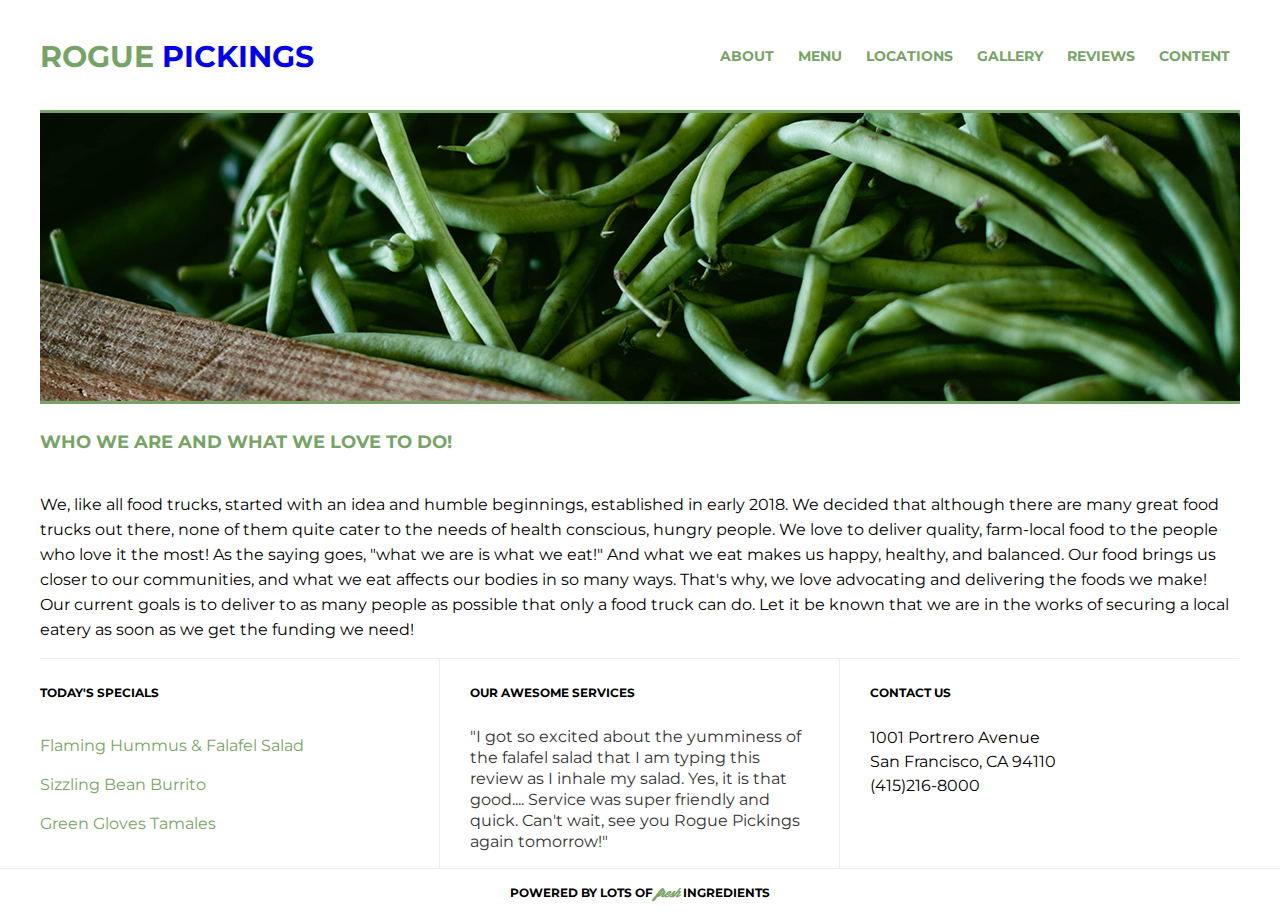
==== about/about.html @ 729628db "Uploading Rogue Pickngs project files! Will add updated pages soon!" ====
<!doctype html>
<html>
  <html lang="en">
    <head>
        <meta charset="utf-8" />
        <title>Rogue Pickings | Food Blog</title>
        <link rel="stylesheet" href="../css/normalize.css">
        <link rel="stylesheet" href="../css/main.css">
        <link href="https://fonts.googleapis.com/css?family=Montserrat:400,700" rel="stylesheet" type='text/css'>
    </head>
    <body>
      <div class="container">
        <header>
          <h1><a href ="../index.html"><span class="rogue">Rogue</span> Pickings</a></h1>
            <nav>
                <ul>
                  <li><a href="../about">About</a></li>
                  <li><a href="menu">Menu</a></li>
                  <li><a href="locations">Locations</a></li>
                  <li><a href="gallery">Gallery</a></li>
                  <li><a href="reviews">Reviews</a></li>
                  <li><a href="content">Content</a></li>
                </ul>
              </nav>
            </header>

            <main>
              <div class="intro">
                <div class="hero">
                  <img src="../img/hero.png" alt="green beans" />
                </div>
                <div class="main-title">
                  <h3>Who We Are and what we love to do!</h3>
                  <p>We, like all food trucks, started with an idea and humble beginnings, established in early 2018. We decided that although there are many great food trucks out there, none of them quite cater to the needs of health conscious, hungry people.
                  We love to deliver quality, farm-local food to the people who love it the most! As the saying goes, "what we are is what we eat!" And what we eat makes us happy, healthy, and balanced.
                  Our food brings us closer to our communities, and what we eat affects our bodies in so many ways. That's why, we love advocating and delivering the foods we make! Our current goals is to deliver to as many people as possible that only a food truck can do.
                  Let it be known that we are in the works of securing a local eatery as soon as we get the funding we need! </p>
                  </div>
                  <div class="bottom-content">
                    <div class="one-third-w">
                      <h4>Today's Specials</h4>
                      <ul class="menu">
                        <li>Flaming Hummus &amp; Falafel Salad</li>
                        <li>Sizzling Bean Burrito</li>
                        <li>Green Gloves Tamales</li>
                      </ul>
                    </div>
                    <div class="two-third-w">
                      <h4>Our Awesome Services</h4>
                      <p class="reviews">"I got so excited about the yumminess of the falafel salad that I am typing this review as I inhale my salad.
                        Yes, it is that good.... Service was super friendly and quick. Can't wait, see you Rogue Pickings again tomorrow!"
                    </div>
                    <div class="three-third-w">
                      <h4>Contact Us</h4>
                      <p class="addr">1001 Portrero Avenue<br>
                        San Francisco, CA 94110</br>
                        &#40;415&#41;216-8000</p>
                      </div>
                    </div>
                  </div>
                </main>
        </div>
    </body>
      <footer>
        <h4>POWERED BY LOTS OF <i>fresh</i> INGREDIENTS</h4>
      </footer>
---- css/main.css ----
/***** BASE STYLES *****/
@font-face {
font-family: 'Wisdom Script';
src: url('../fonts/wisdom-script.otf') format('opentype');
}

header, body {
  font-family: 'Montserrat', Helvetica, Arial, sans-serif;
}
.container {
    width: 1200px;
    margin: 0 auto;
}

h1,
h2,
h3,
h4 {
	color: black;
	text-transform: uppercase;
	font-weight: 700;
}

h1 {
  font-size: 30px;
  text-decoration: none;
}
h2 {
  font-size: 24px;
}
h3 {
  font-size: 18px;
}
h4 {
  font-size: 12px;
}

p {
	font-size: 14px;
	line-height: 21px;
    padding: 0 30px;
}

/***** HEADER *****/
header {
  height: 110px;
	border-bottom: 3px solid #77a466;
	margin: 0 auto;
}

header a {
  text-decoration: none;
}

header h1 {
  float: left;
  padding: 38px 0;
  margin: 0;
}
header h1 span {
text-decoration: none;
  color: #77a466;
}
header nav {
    float: right;
    padding: 46px 0;
}
header nav ul{
  margin: 0;
  padding: 0;
}
header nav ul li{
    text-transform:uppercase;
    font-size: 14px;
    color: #77a466;
    font-weight: 700;
    display: inline;
    padding: 0 10px;
}
header nav ul li a{
	text-decoration: none;
	color:#77a466;
}
/***** MAIN *****/

.intro,
 .bottom-content {
  margin: 0 auto;
  clear: both;
}
.hero {
  height: auto;
  float: left;
}
.hero img {
  border-bottom: 3px solid #77a466;
}

.main-title {
  float: left;
  height: auto;
}

.main-title h3 {
  color: #77a466;
  float: left;
  padding: 5px 0;
}
.main-title p{
  padding: 0;
	font-size: 16px;
	line-height: 25px;
  float: left;
}
.one-third-w, .two-third-w, .three-third-w {
  width: 399px;
  height: auto;
  float: left;
  border-top: 1px solid #eee;
}
.two-third-w {
	border-left: 1px solid #eee;
	border-right: 1px solid #eee;
}
.one-third-w h4 {
  padding: 10px 0;
}
.two-third-w h4, .three-third-w h4 {
  padding: 10px 30px;
}

.menu {
color: #77a466;
list-style-type: none;
padding: 0;
}

.menu li {
  padding: 10px 0;
}

.reviews {
	color: #333;
	font-size: 16px;
	line-height: 21px;
}

.addr {
	font-size: 16px;
	line-height: 24px;
}

/***** FOOTER *****/
footer {
  border-top: 1px solid #eee;
  height: 50px;
  margin: 0 auto;
  text-align: center;
  clear: both;
}
footer i{
  color: #77a466;
  font-family: 'Wisdom Script', cursive;
  font-weight: bolder;
  text-transform: lowercase;
}
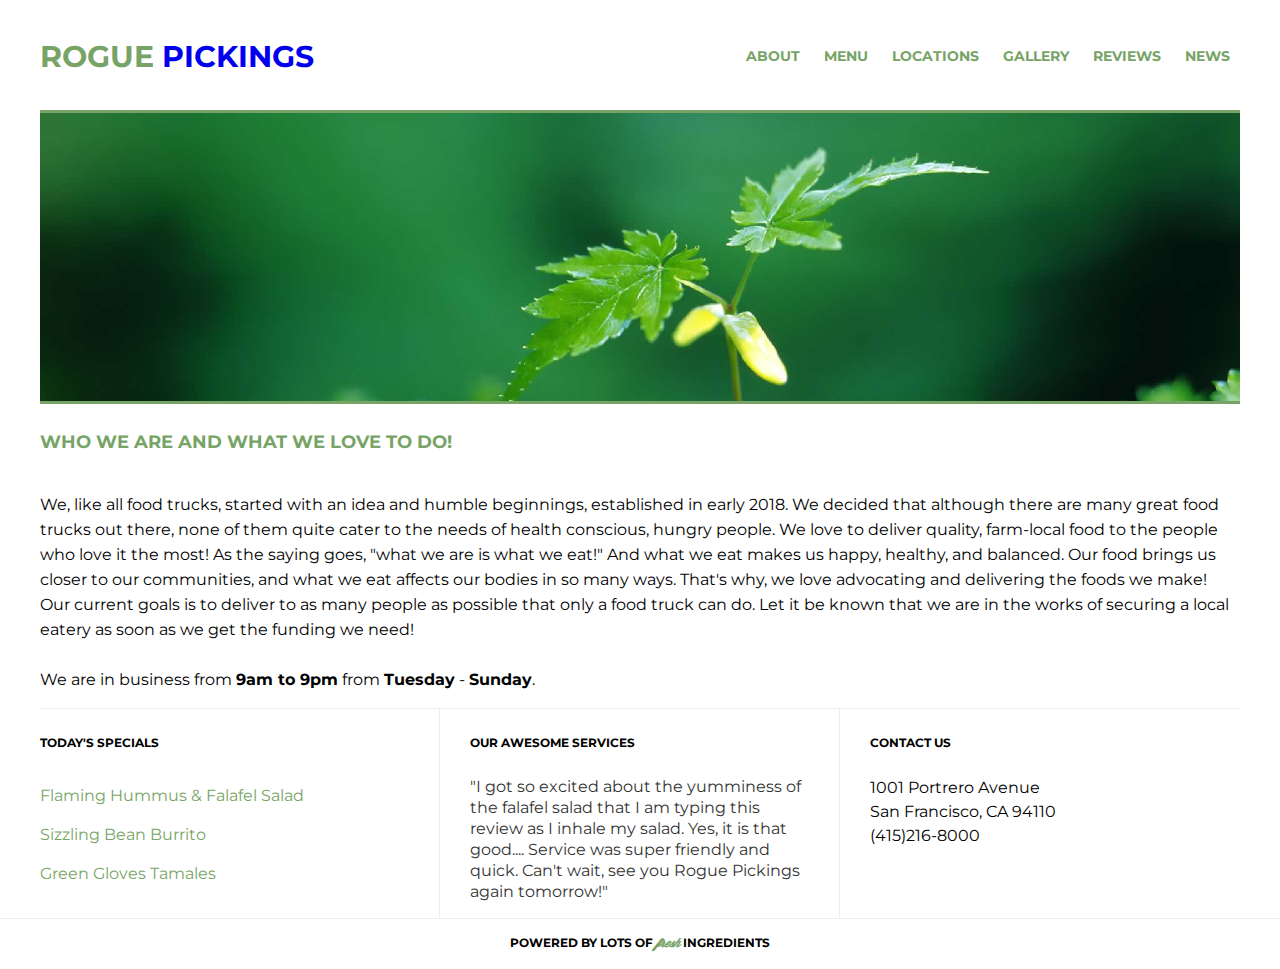
==== commit 86d5cac4: "Created many pages for the nav menu, switched out content nav for news, added new images thats inclu" ====
--- a/about/about.html
+++ b/about/about.html
@@ -3,7 +3,7 @@
   <html lang="en">
     <head>
         <meta charset="utf-8" />
-        <title>Rogue Pickings | Food Blog</title>
+        <title>Rogue Pickings | About</title>
         <link rel="stylesheet" href="../css/normalize.css">
         <link rel="stylesheet" href="../css/main.css">
         <link href="https://fonts.googleapis.com/css?family=Montserrat:400,700" rel="stylesheet" type='text/css'>
@@ -14,12 +14,12 @@
           <h1><a href ="../index.html"><span class="rogue">Rogue</span> Pickings</a></h1>
             <nav>
                 <ul>
-                  <li><a href="../about">About</a></li>
-                  <li><a href="menu">Menu</a></li>
-                  <li><a href="locations">Locations</a></li>
-                  <li><a href="gallery">Gallery</a></li>
-                  <li><a href="reviews">Reviews</a></li>
-                  <li><a href="content">Content</a></li>
+                  <li><a href="../about/index.html">About</a></li>
+                  <li><a href="../menu/index.html">Menu</a></li>
+                  <li><a href="../locations/index.html">Locations</a></li>
+                  <li><a href="../gallery/index.html">Gallery</a></li>
+                  <li><a href="../reviews/index.html">Reviews</a></li>
+                  <li><a href="../news/index.html">News</a></li>
                 </ul>
               </nav>
             </header>
@@ -27,15 +27,21 @@
             <main>
               <div class="intro">
                 <div class="hero">
-                  <img src="../img/hero.png" alt="green beans" />
+                  <img src="../img/babysprout_header.png" alt="baby sprout" />
                 </div>
                 <div class="main-title">
                   <h3>Who We Are and what we love to do!</h3>
                   <p>We, like all food trucks, started with an idea and humble beginnings, established in early 2018. We decided that although there are many great food trucks out there, none of them quite cater to the needs of health conscious, hungry people.
                   We love to deliver quality, farm-local food to the people who love it the most! As the saying goes, "what we are is what we eat!" And what we eat makes us happy, healthy, and balanced.
                   Our food brings us closer to our communities, and what we eat affects our bodies in so many ways. That's why, we love advocating and delivering the foods we make! Our current goals is to deliver to as many people as possible that only a food truck can do.
-                  Let it be known that we are in the works of securing a local eatery as soon as we get the funding we need! </p>
+                  Let it be known that we are in the works of securing a local eatery as soon as we get the funding we need!
+                  <br>
+                  <br>
+                  We are in business from <strong>9am to 9pm</strong> from <strong>Tuesday</strong> - <strong>Sunday</strong>.</p>
                   </div>
+                  <br>
+                  <br>
+                  <br>
                   <div class="bottom-content">
                     <div class="one-third-w">
                       <h4>Today's Specials</h4>
--- a/css/main.css
+++ b/css/main.css
@@ -129,6 +129,11 @@
   padding: 10px 30px;
 }
 
+.fullwidth {
+  width: 1200px;
+  float: left;
+}
+
 .menu {
 color: #77a466;
 list-style-type: none;
@@ -149,6 +154,8 @@
 	font-size: 16px;
 	line-height: 24px;
 }
+
+
 
 /***** FOOTER *****/
 footer {
@@ -164,3 +171,78 @@
   font-weight: bolder;
   text-transform: lowercase;
 }
+
+/***** IMAGE GALLERY *****/
+.image-gallery {
+  margin: 150px auto;
+  width: 65%;
+}
+.image-gallery img {
+border-radius: 5%;
+opacity: 1;
+}
+.image-gallery img:hover {
+opacity: .7;
+}
+
+/***** REVIEWS *****/
+.reviewers-fullwidth {
+  width: 1200px;
+  margin: 0 auto;
+  float: left;
+}
+
+.avatarbox img {
+  border-radius: 50%;
+  margin: 0 0 0 30px;
+}
+
+.avatarbox {
+ width: 160px;
+ padding: 20px;
+ margin: 0 auto;
+ float: left;
+}
+
+.reviewbox {
+ width: 940px;
+ padding: 20px;
+ float: left;
+}
+
+/***** News *****/
+.blogpicture {
+  width: 400px;
+  margin: 30px auto;
+  float: left;
+}
+.bodytext {
+  width: 800px;
+  margin: auto;
+  float: left;
+}
+.newspostsection {
+  width: 1200px;
+  position: relative;
+}
+.newspostname h3 {
+color: #77a466;
+padding: 5px 0;
+}
+
+h4, h5 {
+display: block;
+}
+.date-time{
+  color: grey;
+}
+
+.newspostname {
+  float: left;
+}
+
+.newspostname p {
+  padding: 0;
+	font-size: 16px;
+	line-height: 25px;
+}
